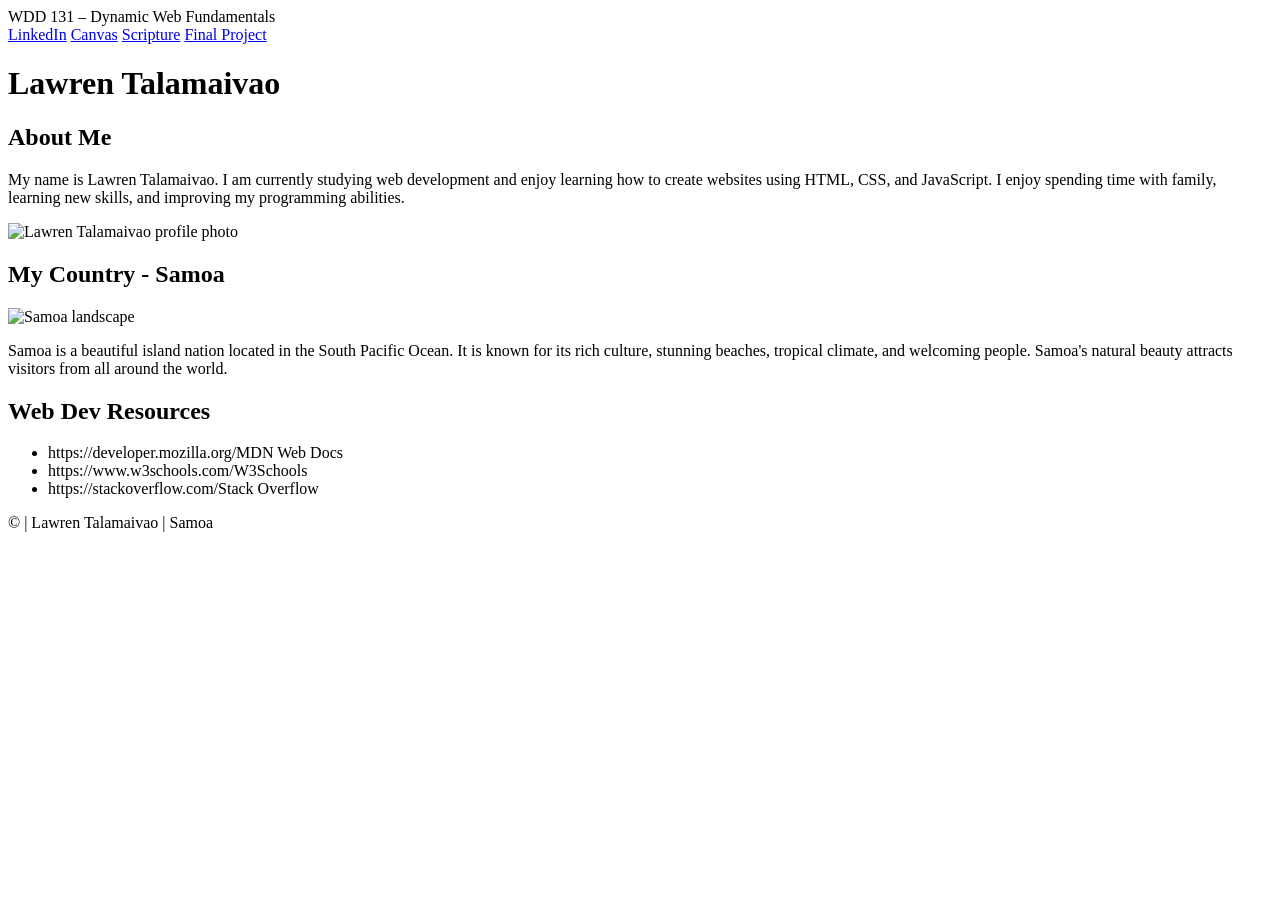
==== index.html @ bf68b59b "Update index.html" ====
<!DOCTYPE html>
<html lang="en">
<head>
    <meta charset="UTF-8">
    <meta name="viewport" content="width=device-width, initial-scale=1.0">
    <title>WDD 131 – Dynamic Web Fundamentals – Lawren Talamaivao</title>

    <meta name="description" content="WDD 131 – Dynamic Web Fundamentals, Lawren Talamaivao, HTML, CSS, JavaScript, Samoa, Web Development">
    <meta name="author" content="Lawren Talamaivao">

    <link rel="preconnect" href="https://fonts.googleapis.com">
    <link rel="preconnect" href="https://fonts.gstatic.com" crossorigin>
    <link rel="stylesheet" href="styles/base.css">

    <script src="scripts/getdates.js" defer></script>

    <link href="https://fonts.googleapis.com/css2?family=Roboto:wght@300;400;700&display=swap" rel="stylesheet">
</head>

<body>

    <header>
        <span id="course-title">WDD 131 – Dynamic Web Fundamentals</span>

        <nav>
            <a href="https://www.linkedin.com/in/yourprofile" target="_blank">LinkedIn</a>
            <a href="https://byupw.instructure.com/" target="_blank">Canvas</a>
            <a href="https://www.churchofjesuschrist.org/study/scriptures/bofm/1-ne/3?lang=eng&id=p7#p7" target="_blank">Scripture</a>
            <a href="#final-project">Final Project</a>
        </nav>
    </header>

    <main>
        <h1>Lawren Talamaivao</h1>

        <section class="card">
            <h2>About Me</h2>

            <div class="content">
                <p>
                    My name is Lawren Talamaivao. I am currently studying web development
                    and enjoy learning how to create websites using HTML, CSS, and JavaScript.
                    I enjoy spending time with family, learning new skills, and improving my
                    programming abilities.
                </p>

                <img src="images/profile.jpg" alt="Lawren Talamaivao profile photo">
            </div>
        </section>

        <section class="card">
            <h2>My Country - Samoa</h2>

            <div class="content">
                <img src="images/samoa.jpg" alt="Samoa landscape">

                <p>
                    Samoa is a beautiful island nation located in the South Pacific Ocean.
                    It is known for its rich culture, stunning beaches, tropical climate,
                    and welcoming people. Samoa's natural beauty attracts visitors from all
                    around the world.
                </p>
            </div>
        </section>

        <section class="card">
    <h2>Web Dev Resources</h2>
    <ul>
        <li>https://developer.mozilla.org/MDN Web Docs</a></li>
        <li>https://www.w3schools.com/W3Schools</a></li>
        <li>https://stackoverflow.com/Stack Overflow</a></li>
    </ul>
</section>
        
    </main>

    <footer>
        <p>
            © <span id="currentyear"></span> | Lawren Talamaivao | Samoa
        </p>

        <p id="lastModified"></p>
    </footer>

</body>
</html>
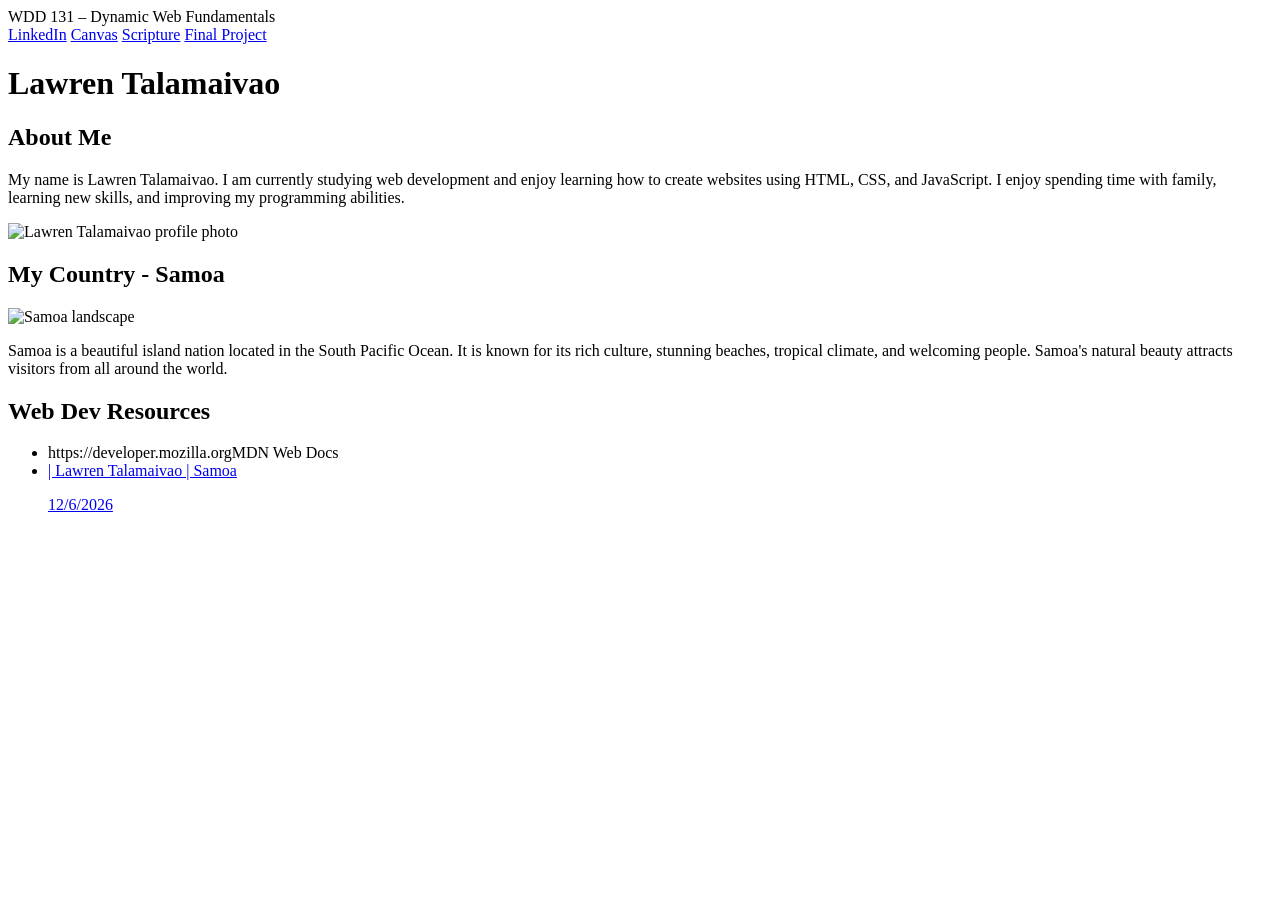
==== commit 628e596d: "Update index.html" ====
--- a/index.html
+++ b/index.html
@@ -66,11 +66,11 @@
         <section class="card">
     <h2>Web Dev Resources</h2>
     <ul>
-        <li>https://developer.mozilla.org/MDN Web Docs</a></li>
-        <li>https://www.w3schools.com/W3Schools</a></li>
-        <li>https://stackoverflow.com/Stack Overflow</a></li>
+        <li>https://developer.mozilla.orgMDN Web Docs</a></li>
+        <li><a href="https:chools.comW3Schools</a></li>
+        <li>https://stackoverflow.comStack Overflow</a></li>
     </ul>
-</section>
+      </section>
         
     </main>
 
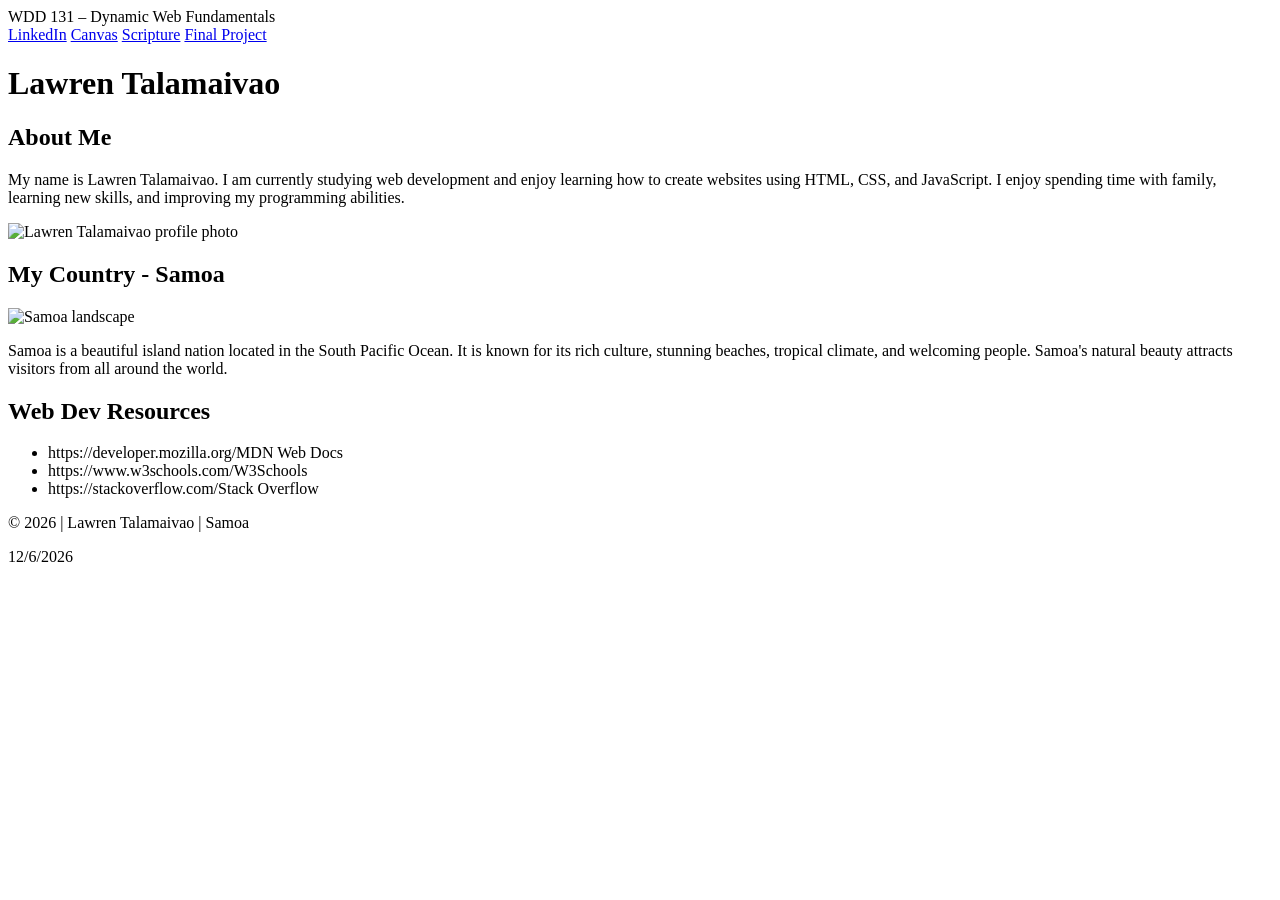
==== commit c03aa647: "Update index.html" ====
--- a/index.html
+++ b/index.html
@@ -66,11 +66,11 @@
         <section class="card">
     <h2>Web Dev Resources</h2>
     <ul>
-        <li>https://developer.mozilla.orgMDN Web Docs</a></li>
-        <li><a href="https:chools.comW3Schools</a></li>
-        <li>https://stackoverflow.comStack Overflow</a></li>
+        <li>https://developer.mozilla.org/MDN Web Docs</a></li>
+        <li>https://www.w3schools.com/W3Schools</a></li>
+        <li>https://stackoverflow.com/Stack Overflow</a></li>
     </ul>
-      </section>
+</section>
         
     </main>
 
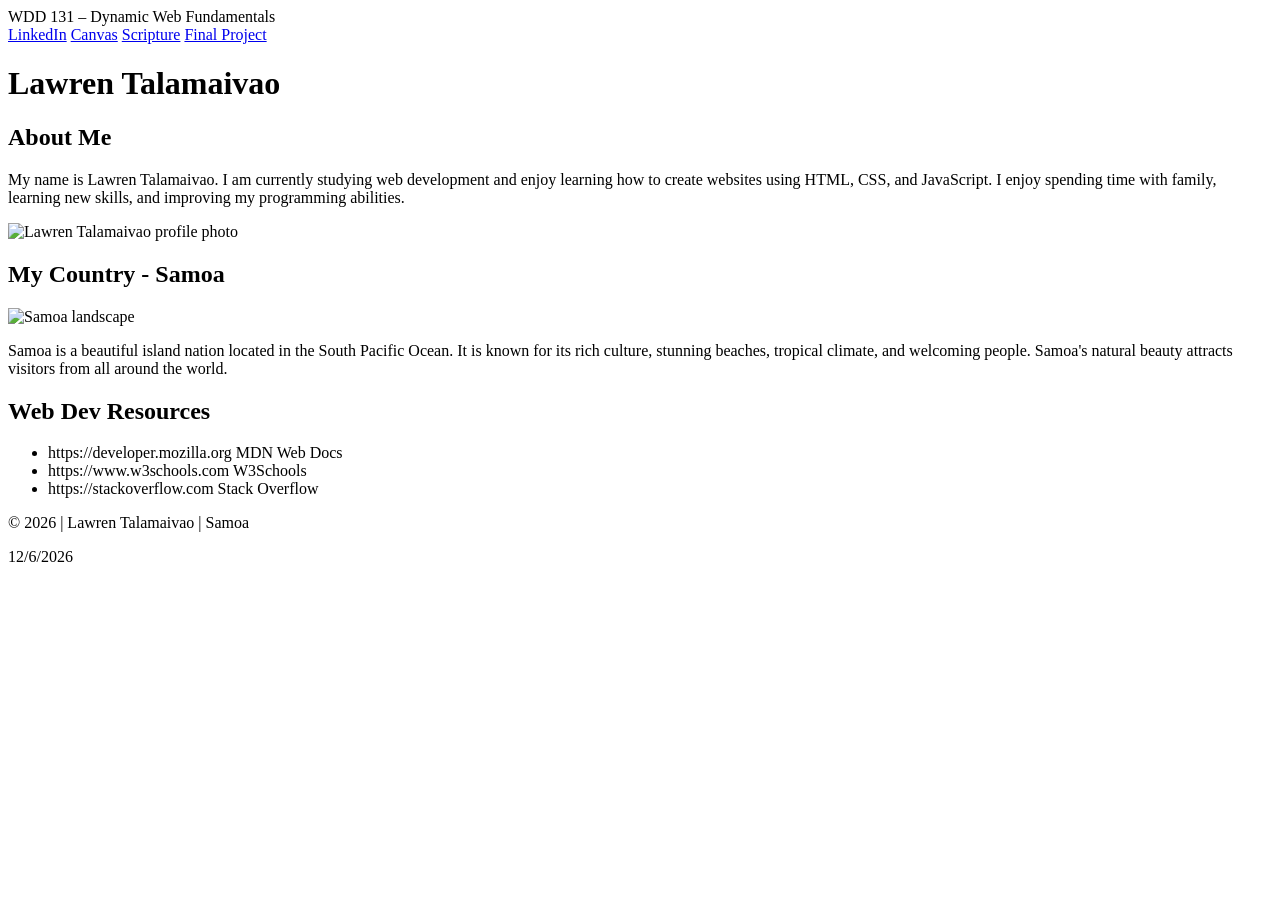
==== commit d2537aa9: "Update index.html" ====
--- a/index.html
+++ b/index.html
@@ -66,9 +66,21 @@
         <section class="card">
     <h2>Web Dev Resources</h2>
     <ul>
-        <li>https://developer.mozilla.org/MDN Web Docs</a></li>
-        <li>https://www.w3schools.com/W3Schools</a></li>
-        <li>https://stackoverflow.com/Stack Overflow</a></li>
+        <li>
+            https://developer.mozilla.org
+                MDN Web Docs
+            </a>
+        </li>
+        <li>
+            https://www.w3schools.com
+                W3Schools
+            </a>
+        </li>
+        <li>
+            https://stackoverflow.com
+                Stack Overflow
+            </a>
+        </li>
     </ul>
 </section>
         
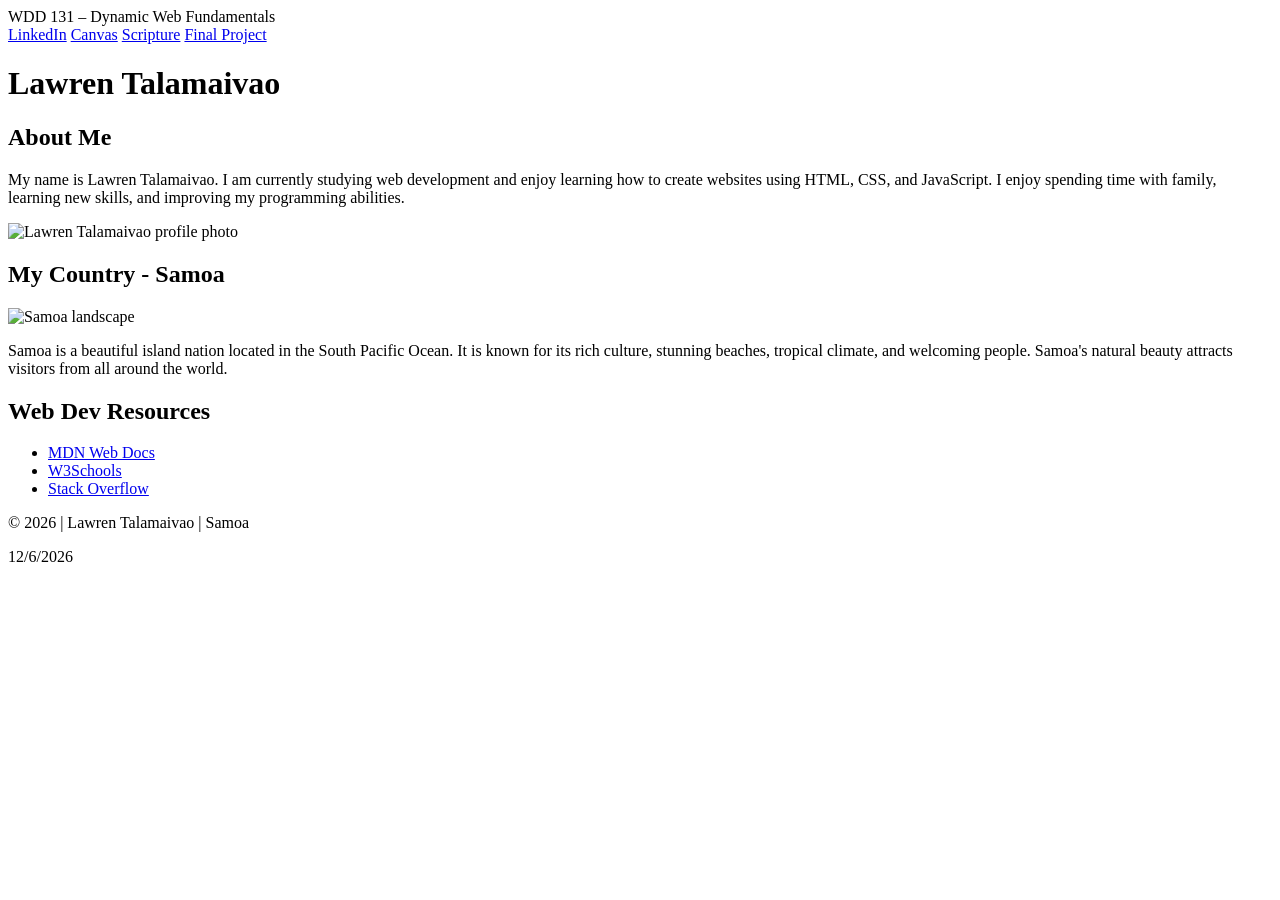
==== commit 79c3a9a8: "Update index.html" ====
--- a/index.html
+++ b/index.html
@@ -63,21 +63,21 @@
             </div>
         </section>
 
-        <section class="card">
+ <section class="card">
     <h2>Web Dev Resources</h2>
     <ul>
         <li>
-            https://developer.mozilla.org
+            <a href="https://developer.mozilla.org" target="_blank">
                 MDN Web Docs
             </a>
         </li>
         <li>
-            https://www.w3schools.com
+            <a href="https://www.w3schools.com" target="_blank">
                 W3Schools
             </a>
         </li>
         <li>
-            https://stackoverflow.com
+            <a href="https://stackoverflow.com" target="_blank">
                 Stack Overflow
             </a>
         </li>
